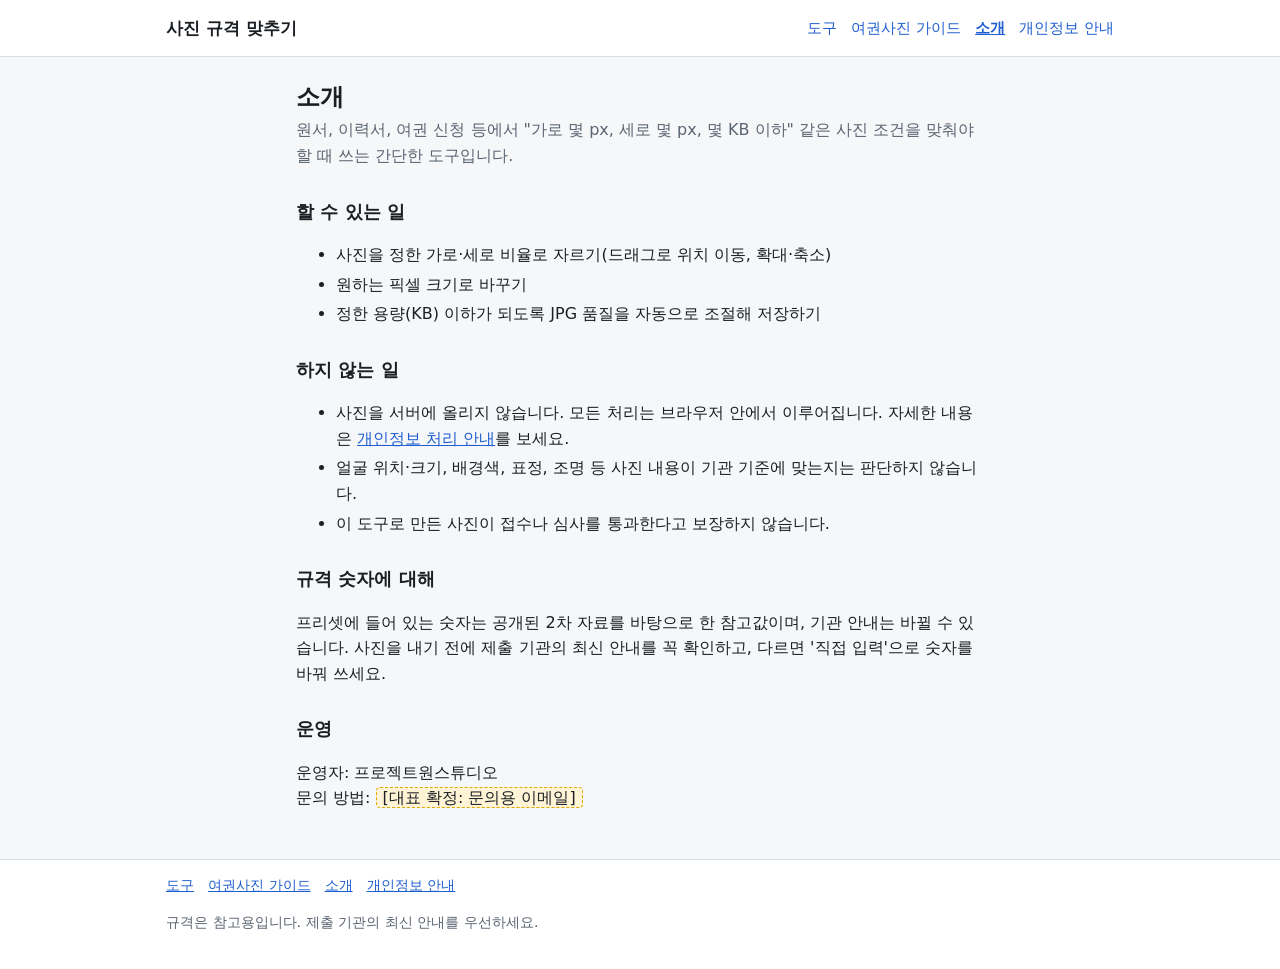
==== photo-size/about.html @ d5fe205d "Initial site: studio index, photo-size tool, portfolio samples Co-Authored-By: Claude Sonnet 5.5 <no" ====
<!doctype html>
<html lang="ko">
<head>
<meta charset="utf-8">
<meta name="viewport" content="width=device-width, initial-scale=1">
<meta http-equiv="Content-Security-Policy" content="default-src 'none'; style-src 'self'; img-src 'self' data:; connect-src 'none'; form-action 'none'; base-uri 'none'">
<meta name="referrer" content="no-referrer">
<title>소개 - 사진 규격 맞추기</title>
<meta name="description" content="사진을 업로드하지 않고 브라우저에서 증명사진·여권사진 크기와 용량을 맞추는 도구를 소개합니다.">
<link rel="icon" href="data:,">
<link rel="stylesheet" href="css/style.css">
</head>
<body>
<a class="skip" href="#main">본문으로 건너뛰기</a>
<header class="site-header">
  <div class="inner">
    <a class="brand" href="index.html">사진 규격 맞추기</a>
    <nav class="site-nav" aria-label="주 메뉴">
      <a href="index.html">도구</a>
      <a href="guide.html">여권사진 가이드</a>
      <a href="about.html" aria-current="page">소개</a>
      <a href="privacy.html">개인정보 안내</a>
    </nav>
  </div>
</header>
<main id="main" class="prose">
  <h1>소개</h1>
  <p class="lead">원서, 이력서, 여권 신청 등에서 "가로 몇 px, 세로 몇 px, 몇 KB 이하" 같은 사진 조건을 맞춰야 할 때 쓰는 간단한 도구입니다.</p>

  <h2>할 수 있는 일</h2>
  <ul>
    <li>사진을 정한 가로·세로 비율로 자르기(드래그로 위치 이동, 확대·축소)</li>
    <li>원하는 픽셀 크기로 바꾸기</li>
    <li>정한 용량(KB) 이하가 되도록 JPG 품질을 자동으로 조절해 저장하기</li>
  </ul>

  <h2>하지 않는 일</h2>
  <ul>
    <li>사진을 서버에 올리지 않습니다. 모든 처리는 브라우저 안에서 이루어집니다. 자세한 내용은 <a href="privacy.html">개인정보 처리 안내</a>를 보세요.</li>
    <li>얼굴 위치·크기, 배경색, 표정, 조명 등 사진 내용이 기관 기준에 맞는지는 판단하지 않습니다.</li>
    <li>이 도구로 만든 사진이 접수나 심사를 통과한다고 보장하지 않습니다.</li>
  </ul>

  <h2>규격 숫자에 대해</h2>
  <p>프리셋에 들어 있는 숫자는 공개된 2차 자료를 바탕으로 한 참고값이며, 기관 안내는 바뀔 수 있습니다. 사진을 내기 전에 제출 기관의 최신 안내를 꼭 확인하고, 다르면 '직접 입력'으로 숫자를 바꿔 쓰세요.</p>

  <h2>운영</h2>
  <p>운영자: 프로젝트원스튜디오<br>문의 방법: <span class="placeholder">[대표 확정: 문의용 이메일]</span></p>
</main>
<footer class="site-footer">
  <div class="inner">
    <nav aria-label="하단 메뉴">
      <a href="index.html">도구</a>
      <a href="guide.html">여권사진 가이드</a>
      <a href="about.html">소개</a>
      <a href="privacy.html">개인정보 안내</a>
    </nav>
    <p>규격은 참고용입니다. 제출 기관의 최신 안내를 우선하세요.</p>
  </div>
</footer>
</body>
</html>
---- photo-size/css/style.css ----
/* 증명사진 규격 맞추기 - 공통 스타일 (외부 폰트/리소스 없음) */
:root {
  --bg: #f6f7f9;
  --surface: #ffffff;
  --surface-2: #eef1f5;
  --text: #1b1f24;
  --muted: #5a6472;
  --border: #d5dbe3;
  --accent: #1f5fd1;
  --accent-text: #ffffff;
  --warn-bg: #fff4d6;
  --warn-border: #e0a800;
  --warn-text: #5b4300;
  --error: #b42318;
  --ok: #1a7f37;
  --stage-bg: #2b3038;
  --focus: #ff9e1b;
  --radius: 10px;
  color-scheme: light dark;
}
@media (prefers-color-scheme: dark) {
  :root {
    --bg: #121418;
    --surface: #1b1e24;
    --surface-2: #252a32;
    --text: #e8ebef;
    --muted: #a3adba;
    --border: #363d48;
    --accent: #6ea0ff;
    --accent-text: #0b1220;
    --warn-bg: #3a2f10;
    --warn-border: #c99a1a;
    --warn-text: #ffe6a3;
    --error: #ff8a80;
    --ok: #6fdc8c;
    --stage-bg: #0b0d10;
  }
}

* { box-sizing: border-box; }
html { -webkit-text-size-adjust: 100%; }
body {
  margin: 0;
  background: var(--bg);
  color: var(--text);
  font-family: system-ui, -apple-system, "Apple SD Gothic Neo", "Malgun Gothic", "Noto Sans KR", sans-serif;
  font-size: 16px;
  line-height: 1.6;
}
a { color: var(--accent); }
:focus-visible { outline: 3px solid var(--focus); outline-offset: 2px; }

.skip { position: absolute; left: -9999px; top: 0; }
.skip:focus { left: 8px; top: 8px; background: var(--surface); padding: 6px 10px; z-index: 10; }

.site-header {
  background: var(--surface);
  border-bottom: 1px solid var(--border);
}
.site-header .inner, main, .site-footer .inner {
  max-width: 980px;
  margin: 0 auto;
  padding: 0 16px;
}
.site-header .inner {
  display: flex; flex-wrap: wrap; align-items: center; justify-content: space-between;
  gap: 8px; min-height: 56px;
}
.brand { font-weight: 700; color: var(--text); text-decoration: none; font-size: 1.05rem; }
.site-nav { display: flex; flex-wrap: wrap; gap: 4px 14px; font-size: .95rem; }
.site-nav a { text-decoration: none; padding: 4px 0; }
.site-nav a[aria-current="page"] { font-weight: 700; text-decoration: underline; }

main { padding-top: 16px; padding-bottom: 32px; }
h1 { font-size: 1.5rem; margin: 8px 0 4px; line-height: 1.35; }
h2 { font-size: 1.15rem; margin: 0 0 10px; }
.lead { color: var(--muted); margin: 0 0 12px; }

.notice {
  background: var(--warn-bg);
  border: 2px solid var(--warn-border);
  color: var(--warn-text);
  border-radius: var(--radius);
  padding: 10px 14px;
  margin: 12px 0 16px;
  font-weight: 600;
}
.notice p { margin: 0; }
.notice p + p { margin-top: 4px; font-weight: 400; }

.privacy-badge {
  display: inline-block;
  background: var(--surface-2);
  border: 1px solid var(--border);
  border-radius: 999px;
  padding: 2px 12px;
  font-size: .9rem;
  color: var(--muted);
}

.card {
  background: var(--surface);
  border: 1px solid var(--border);
  border-radius: var(--radius);
  padding: 16px;
  margin-bottom: 16px;
}

.layout { display: grid; grid-template-columns: 1fr; gap: 16px; }
@media (min-width: 860px) {
  .layout { grid-template-columns: minmax(0, 1.35fr) minmax(0, 1fr); align-items: start; }
}

/* 파일 불러오기 */
.dropzone {
  display: block;
  border: 2px dashed var(--border);
  border-radius: var(--radius);
  padding: 22px 12px;
  text-align: center;
  cursor: pointer;
  background: var(--surface-2);
}
.dropzone.dragover { border-color: var(--accent); }
.dropzone strong { display: block; font-size: 1.05rem; }
.dropzone span { color: var(--muted); font-size: .9rem; }
.visually-hidden {
  position: absolute !important; width: 1px; height: 1px; overflow: hidden;
  clip: rect(0 0 0 0); white-space: nowrap; border: 0; padding: 0; margin: -1px;
}
.dropzone:focus-within { outline: 3px solid var(--focus); outline-offset: 2px; }

/* 크롭 스테이지 */
.stage-wrap {
  background: var(--stage-bg);
  border-radius: var(--radius);
  padding: 10px;
  display: flex; justify-content: center; align-items: center;
  min-height: 220px;
}
#stage {
  display: block;
  max-width: 100%;
  touch-action: none;
  cursor: grab;
  background: #fff;
}
#stage.dragging { cursor: grabbing; }
#stage[hidden] { display: none; }
.stage-empty { color: #c9d1db; text-align: center; padding: 40px 8px; }

.zoom-row { display: flex; align-items: center; gap: 8px; margin-top: 12px; }
.zoom-row input[type="range"] { flex: 1; min-width: 0; }
.hint { color: var(--muted); font-size: .88rem; margin: 6px 0 0; }

/* 폼 */
.field { margin-bottom: 12px; }
.field label, .field .label { display: block; font-weight: 600; margin-bottom: 4px; }
select, input[type="number"] {
  width: 100%;
  font: inherit;
  color: var(--text);
  background: var(--surface);
  border: 1px solid var(--border);
  border-radius: 8px;
  padding: 8px 10px;
  min-height: 44px;
}
.grid3 { display: grid; grid-template-columns: repeat(3, minmax(0, 1fr)); gap: 8px; align-items: end; }
.grid3 .field { margin-bottom: 0; }
.preset-desc { color: var(--muted); font-size: .88rem; margin: 6px 0 0; }
input:disabled { opacity: .55; }

.btn {
  font: inherit;
  font-weight: 600;
  border-radius: 8px;
  border: 1px solid var(--border);
  background: var(--surface-2);
  color: var(--text);
  padding: 8px 14px;
  min-height: 44px;
  min-width: 44px;
  cursor: pointer;
}
.btn-primary { background: var(--accent); border-color: var(--accent); color: var(--accent-text); }
.btn:disabled { opacity: .5; cursor: not-allowed; }
.btn-row { display: flex; flex-wrap: wrap; gap: 8px; margin-top: 12px; }
.btn-row .btn-primary { flex: 1 1 auto; }

/* 결과 */
.result-preview {
  display: flex; justify-content: center; align-items: center;
  background: var(--surface-2);
  border-radius: 8px;
  padding: 10px;
  min-height: 140px;
}
.result-preview img { max-width: 100%; max-height: 300px; height: auto; border: 1px solid var(--border); background: #fff; }
.result-stats { margin: 10px 0 0; display: grid; grid-template-columns: auto 1fr; gap: 2px 12px; }
.result-stats dt { color: var(--muted); }
.result-stats dd { margin: 0; font-weight: 600; font-variant-numeric: tabular-nums; }
.status { margin: 8px 0 0; font-size: .95rem; }
.status.error { color: var(--error); font-weight: 600; }
.status.ok { color: var(--ok); }
.status.warn { color: var(--warn-text); background: var(--warn-bg); border-left: 4px solid var(--warn-border); padding: 6px 10px; border-radius: 4px; }
.status.warn:empty { display: none; }

/* 글 페이지 */
.prose { max-width: 720px; }
.prose h2 { margin-top: 28px; }
.prose li { margin-bottom: 4px; }
.placeholder { background: var(--warn-bg); border: 1px dashed var(--warn-border); padding: 0 6px; border-radius: 4px; }

.site-footer { border-top: 1px solid var(--border); background: var(--surface); font-size: .9rem; color: var(--muted); }
.site-footer .inner { padding-top: 14px; padding-bottom: 20px; }
.site-footer nav { display: flex; flex-wrap: wrap; gap: 4px 14px; margin-bottom: 6px; }
a.btn { display: inline-flex; align-items: center; justify-content: center; text-decoration: none; }
a.btn[aria-disabled="true"] { opacity: .5; pointer-events: none; }
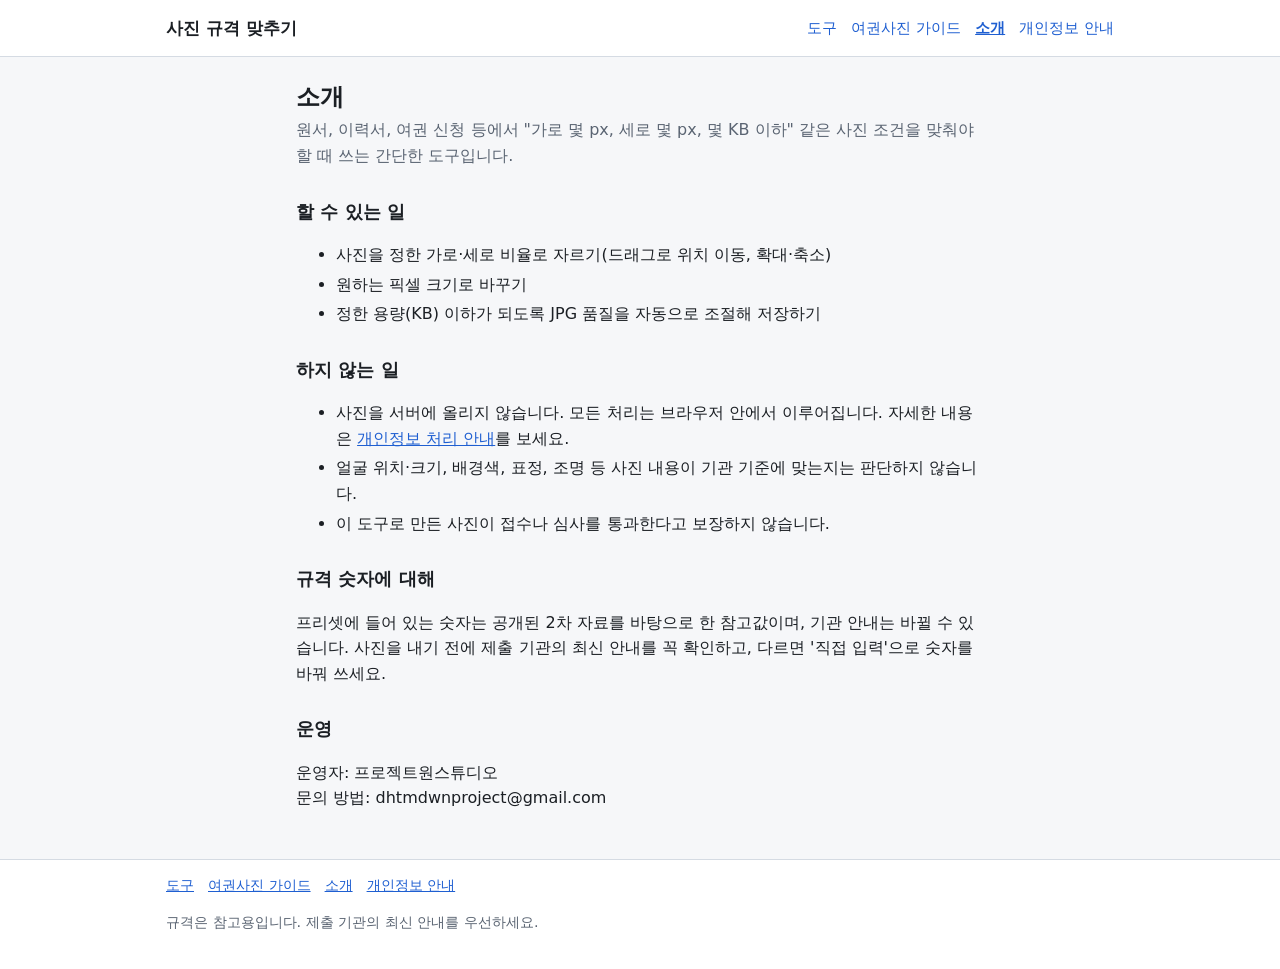
==== commit f7ebd5f6: "Fill operator email, effective date, hosting info in privacy/about Co-Authored-By: Claude Sonnet 5.5" ====
--- a/photo-size/about.html
+++ b/photo-size/about.html
@@ -45,7 +45,7 @@
   <p>프리셋에 들어 있는 숫자는 공개된 2차 자료를 바탕으로 한 참고값이며, 기관 안내는 바뀔 수 있습니다. 사진을 내기 전에 제출 기관의 최신 안내를 꼭 확인하고, 다르면 '직접 입력'으로 숫자를 바꿔 쓰세요.</p>
 
   <h2>운영</h2>
-  <p>운영자: 프로젝트원스튜디오<br>문의 방법: <span class="placeholder">[대표 확정: 문의용 이메일]</span></p>
+  <p>운영자: 프로젝트원스튜디오<br>문의 방법: dhtmdwnproject@gmail.com</p>
 </main>
 <footer class="site-footer">
   <div class="inner">
